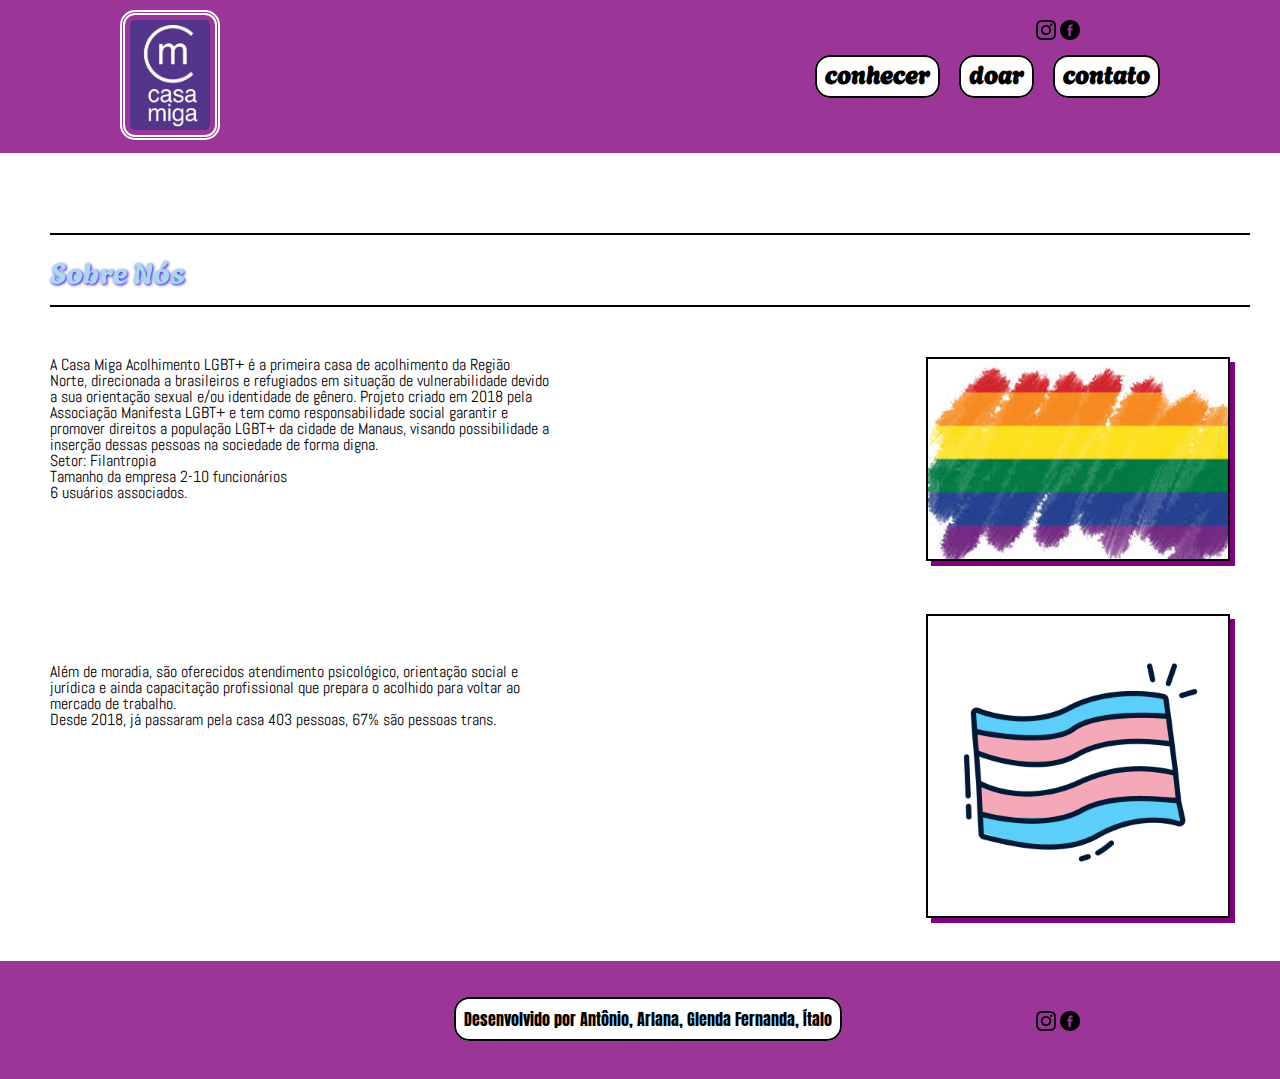
==== conhecer.html @ 65c75090 "Primeiro commit" ====
<!DOCTYPE html>
<html lang="en">
<head>
    <meta charset="UTF-8">
    <meta name="viewport" content="width=device-width, initial-scale=1.0">

    <link rel="stylesheet" href="reset.css">
    <link rel="stylesheet" href="style-home.css">
    <link rel="preconnect" href="https://fonts.googleapis.com">
    <link rel="preconnect" href="https://fonts.gstatic.com" crossorigin>
    <link href="https://fonts.googleapis.com/css2?family=Anton&family=Roboto:ital,wght@1,700&display=swap" rel="stylesheet">
    <link href="https://fonts.googleapis.com/css2?family=Agbalumo&family=Anton&family=Manrope:wght@600&family=Roboto:ital,wght@1,700&family=Teko:wght@300&display=swap" rel="stylesheet">
    <link href="https://fonts.googleapis.com/css2?family=Abel&display=swap" rel="stylesheet">
    <link rel="shortcut icon" href="img/Design sem nome.jpg" type="image/x-icon">
    <link rel="preconnect" href="https://fonts.googleapis.com">
    <link rel="preconnect" href="https://fonts.gstatic.com" crossorigin>
    <link href="https://fonts.googleapis.com/css2?family=Abel&family=Agbalumo&display=swap" rel="stylesheet">

    <title>Conheça a Casa Miga</title>
</head>
<body>
    <header>
      <nav id="top">
         <img  src="img/instagram.png">
         <img  src="img/facebook.png">
      </nav>
        <div class="caixa">
           <h1><a href="index.html"><img id="img-logo" src="img/logo_casa_miga.png"/></a></h1>
           <nav>
              <ul>
                 <li><a href="index.html">Conhecer</a></li>
                 <li><a href="doar.html">Doar</a></li>
                 <li><a href="contato.html">Contato</a></li>
              </ul>
           </nav>
     </div>
  </header>

  <main>
    <div class="transicao"><h1>Sobre Nós</h1></div>

    <section class="conhecer">
      <div class="parent">

      <div class="texto-conhecer">
         <p>A Casa Miga Acolhimento LGBT+ é a primeira casa de acolhimento da Região Norte, direcionada a brasileiros e refugiados em situação de vulnerabilidade devido a sua orientação sexual e/ou identidade de gênero. Projeto criado em 2018 pela Associação Manifesta LGBT+ e tem como responsabilidade social garantir e promover direitos a população LGBT+ da cidade de Manaus, visando possibilidade a inserção dessas pessoas na sociedade de forma digna.</p>

          <p>Setor: Filantropia</p>
           <p>Tamanho da empresa 2-10 funcionários</p> 
           <p>6 usuários associados.</p>  
      </div>
      <div class="img-texto">
         <img src="img/pride_flag.jpg" alt="">
      </div>
   </div>
      <div class="parent">
         <div class="texto-conhecer" style="margin-top: 50px;">
            <p>Além de moradia, são oferecidos atendimento psicológico, orientação social e jurídica e ainda capacitação profissional que prepara o acolhido para voltar ao mercado de trabalho.</p>

           <p>Desde 2018, já passaram pela casa 403 pessoas, 67% são pessoas trans.</p> 

         </div>
         <div class="img-texto">
            <img src="img/Trans-Flag.png" alt="">
         </div>

      </div>
      
   
    </section>
  </main>
    

  <footer>
      <p>Desenvolvido por Antônio, Arlana, Glenda Fernanda, Ítalo</p>
      <nav id="down">
         <img class="iconinstagram" src="img/instagram.png">
         <img class="iconfacebook"  src="img/facebook.png">
      </nav>
  </footer>
</body>
</html>
---- style-home.css ----
body {
  margin: 0 auto;
}

header {
  padding: 10px 0;
  background-color: #9b3597;
}
.caixa {
  position: relative;
  width: 1040px;
  margin: 0 auto;
}
.cartaz {
  position: relative;
  margin: 0 auto;
}
nav {
  position: absolute;
  top: 50px;
  right: 0;
}

nav li {
  background-color: white;
  display: inline;
  margin: 0 0 0 15px;
  border: solid black 2px;
  border-radius: 15px;
  padding: 8px;
  font-family: "Agbalumo", serif;
  text-align: center;
}

nav#down img{
   width: 20px;

}
nav#down{
   position: absolute;
   bottom: 20px;
   right: 200px;
}
nav#top img{
   width: 20px;

}
nav#top{
   position: absolute;
   top: 20px;
   right: 200px;
}
nav a {
  text-transform: lowercase;
  color: black;
  font-weight: bold;
  font-size: 25px;
  text-decoration: none;
}
#img-logo {
  width: 80px;
  border: double thick white;
  padding: 5px;
  border-radius: 15px;
}

#img-logo:hover {
  border-color: linear-gradient(to right, red, purple);
}

footer {
  background-color: #9b3597;
  padding: 50px 0;
  position: relative;
  bottom: 0;
  width: 100%;
  text-align: center;
  color: black;
}
footer p {
  background-color: white;
  display: inline;
  margin: 0 0 0 15px;
  border: solid black 2px;
  border-radius: 15px;
  padding: 8px;
  font-family: "Anton", sans-serif;
  text-align: center;
}

main {
  padding: 30px;
  max-width: 1200px;
  margin: 0 auto;
  display: block;
}
.main-show {
  margin-top: 7em;
}

section#show {
  display: flex;
  justify-content: space-between;
}
section#eventos {
  margin-top: 50px;
  display: flex;
  flex-direction: row;
}
h2#showh2 {
  font-family: "Agbalumo", serif;
  color: lightblue;
  font-weight: bold;
  font-size: 30px;
  margin-bottom: 20px;
  text-shadow: 1px 1px 3px blue;
}
#img_pride {
  display: block;
}
.transicao {
  width: 100%;
  margin: 50px 10px;
  border: solid 2px black;
  padding: 20px 0;
  border-left: none;
  border-right: none;
}
.transicao h1 {
  font-size: 30px;
  font-family: "Agbalumo", serif;
  color: lightblue;
  text-shadow: 1px 1px 3px blue;
}
#cor_orgulho {
  width: 60px;
  height: 80px;
  background-color: purple;
}
#orgulho {
  display: flex;
  flex-direction: row;
}
#img_pride img {
  margin-top: 20px;
  width: 350px;
}
.border {
  width: 300px;
  height: 550px;
  margin: 10px 20px;
  position: relative;
  border: 3px black;
  box-shadow: 5px 5px 0px purple;
  border-style: solid;
  align-items: center;
}
.border h2 {
  font-family: "Agbalumo", serif;
  text-align: center;
  margin: 10px 0;
  font-size: 25px;
}
.border p {
  font-family: "Abel", sans-serif;
  font-weight: 300;
  margin: 5px 5px;
}
.border button {
  text-align: center;
  width: 170px;
  height: 30px;
  margin-left: 20%;
  margin-top: 10px;
  font-family: "Abel", sans-serif;
  background-color: aliceblue;
  font-weight: bold;
  cursor: pointer;
  border-radius: 20px;
}

.border button:hover {
  border: solid 2px purple;
  background-color: orange;
  transition: 500ms;
}
.border-img {
  border: 2px solid black;
  border-top: none;
  border-left: none;
  border-right: none;
}

.border:hover {
  border: 2px red solid;
  transition: 500ms;
  cursor: pointer;
}
h2#show2h2 {
  font-family: "Agbalumo", serif;
  color: rgb(1, 1, 72);
  font-size: 25px;
  margin-bottom: 20px;
}

p#texto-show {
  max-width: 60%;
  font-size: 20px;
  font-family: "Abel", sans-serif;
  font-weight: bold;
}

form {
  margin: 40px;
  margin-left: 35%;
  position: relative;

  font-family: "Agbalumo", serif;
}

form label,
form p {
  font-size: 20px;
  display: block;
  margin: 10px 0;
}

.input-padrao {
  display: block;
  padding: 10px 20px;
  width: 50%;
  margin: 0 0 20px;
}

.enviar {
  width: 40%;
  padding: 15px 20px;
  background: orange;
  color: white;
  font-weight: bold;
  font-size: 18px;
  border: none;
  border-radius: 15px;
  transition: 1s;
  cursor: pointer;
}
.enviar:hover {
  background: red;
  transform: scale(1.2);
  transition: 500ms;
}
table {
  margin: 20px 0 40px;
}
th {
  background-color: #555555;
  color: white;
  font-weight: bold;
}
td,
th {
  border: 1px solid #000000;
  padding: 8px 15px;
}

/*Código da Página Doar*/

section #doar {
  display: grid;
  grid-template-rows: auto;
  grid-auto-flow: column;
  width: auto;
  height: 620px;
}

section#showdonate {
  display: flex;
  justify-content: space-between;
}

section div #donatetext {
  max-width: 60%;
  font-size: 20px;
  font-family: "Abel", sans-serif;
  font-weight: bold;
  width: 2110px;
}
a {
  text-decoration: none;
}

.parent{
   display: flex;
   flex-direction: row;
   justify-content: space-between;
   margin: 10px;
   margin-top: 50px;

}

.parent p{
   font-family: 'Abel', sans-serif;
   max-width: 500px;
}
.parent img{
   width: 300px;

   border: solid black 2px;
   box-shadow:5px 5px 0px purple ;
}


section#transicao{
   display: block;
}
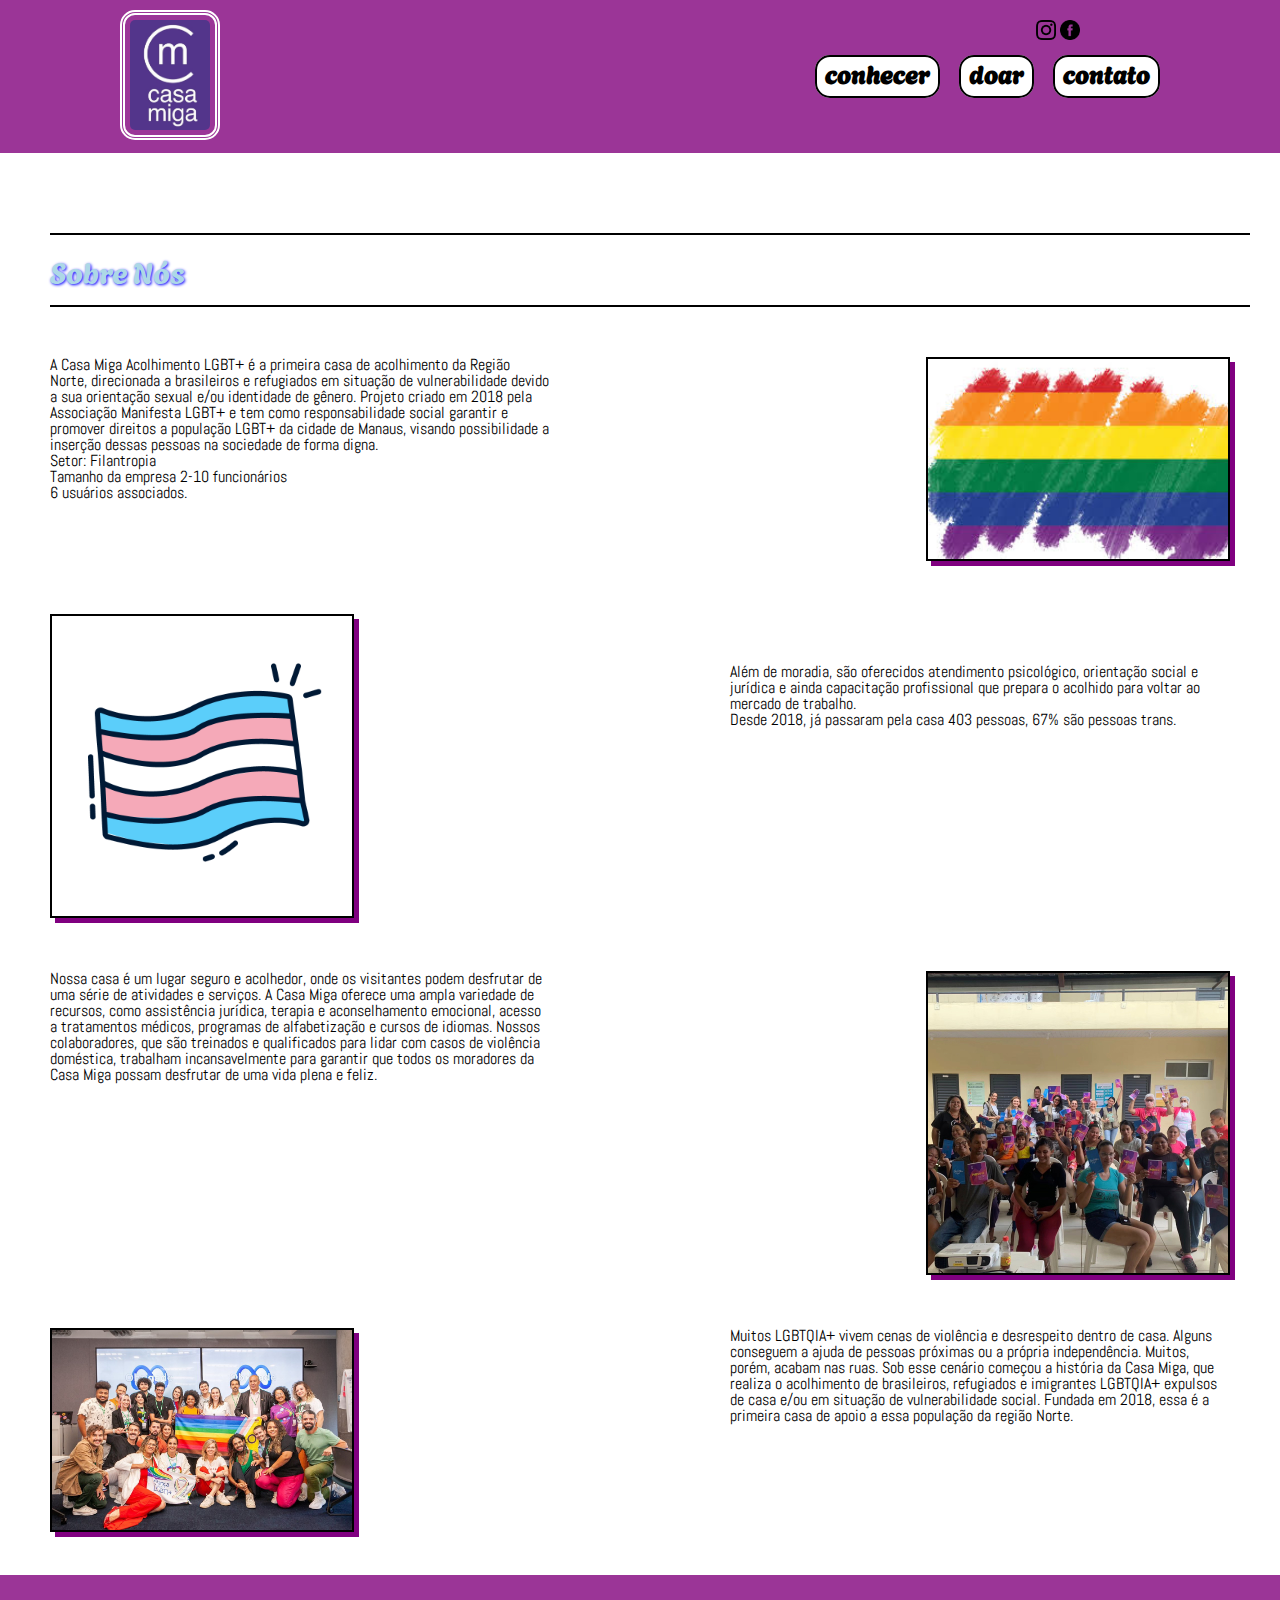
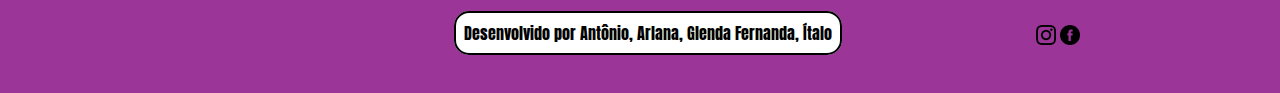
==== commit 1baeed46: "Site Casa Miga" ====
--- a/conhecer.html
+++ b/conhecer.html
@@ -28,7 +28,7 @@
            <h1><a href="index.html"><img id="img-logo" src="img/logo_casa_miga.png"/></a></h1>
            <nav>
               <ul>
-                 <li><a href="index.html">Conhecer</a></li>
+                 <li><a href="conhecer.html">Conhecer</a></li>
                  <li><a href="doar.html">Doar</a></li>
                  <li><a href="contato.html">Contato</a></li>
               </ul>
@@ -54,17 +54,39 @@
       </div>
    </div>
       <div class="parent">
+          <div class="img-texto">
+            <img src="img/Trans-Flag.png" alt="">
+         </div>
          <div class="texto-conhecer" style="margin-top: 50px;">
             <p>Além de moradia, são oferecidos atendimento psicológico, orientação social e jurídica e ainda capacitação profissional que prepara o acolhido para voltar ao mercado de trabalho.</p>
 
            <p>Desde 2018, já passaram pela casa 403 pessoas, 67% são pessoas trans.</p> 
 
          </div>
-         <div class="img-texto">
-            <img src="img/Trans-Flag.png" alt="">
-         </div>
+        
 
       </div>
+      
+      <div class="parent">
+        
+         <div class="texto-conhecer">
+           <p>Nossa casa é um lugar seguro e acolhedor, onde os visitantes podem desfrutar de uma série de atividades e serviços. A Casa Miga oferece uma ampla variedade de recursos, como assistência jurídica, terapia e aconselhamento emocional, acesso a tratamentos médicos, programas de alfabetização e cursos de idiomas. Nossos colaboradores, que são treinados e qualificados para lidar com casos de violência doméstica, trabalham incansavelmente para garantir que todos os moradores da Casa Miga possam desfrutar de uma vida plena e feliz.</p>
+         </div>
+          <div class="img-conhecer">
+           <img src="img/casamiga2.jpg" width="400px" alt="">
+         </div>
+        </div>
+
+        <div class="parent"> 
+         <div class="img-conhecer">
+            <img src="img/casamiga1.jpg" width="400px" alt="">
+        </div>
+         <div class="texto-conhecer"> 
+            <p>Muitos LGBTQIA+ vivem cenas de violência e desrespeito dentro de casa. Alguns conseguem a ajuda de pessoas próximas ou a própria independência. Muitos, porém, acabam nas ruas. Sob esse cenário começou a história da Casa Miga, que realiza o acolhimento de brasileiros, refugiados e imigrantes LGBTQIA+ expulsos de casa e/ou em situação de vulnerabilidade social. Fundada em 2018, essa é a primeira casa de apoio a essa população da região Norte.</p>
+        </div>
+       
+       </div>
+        </div>
       
    
     </section>
